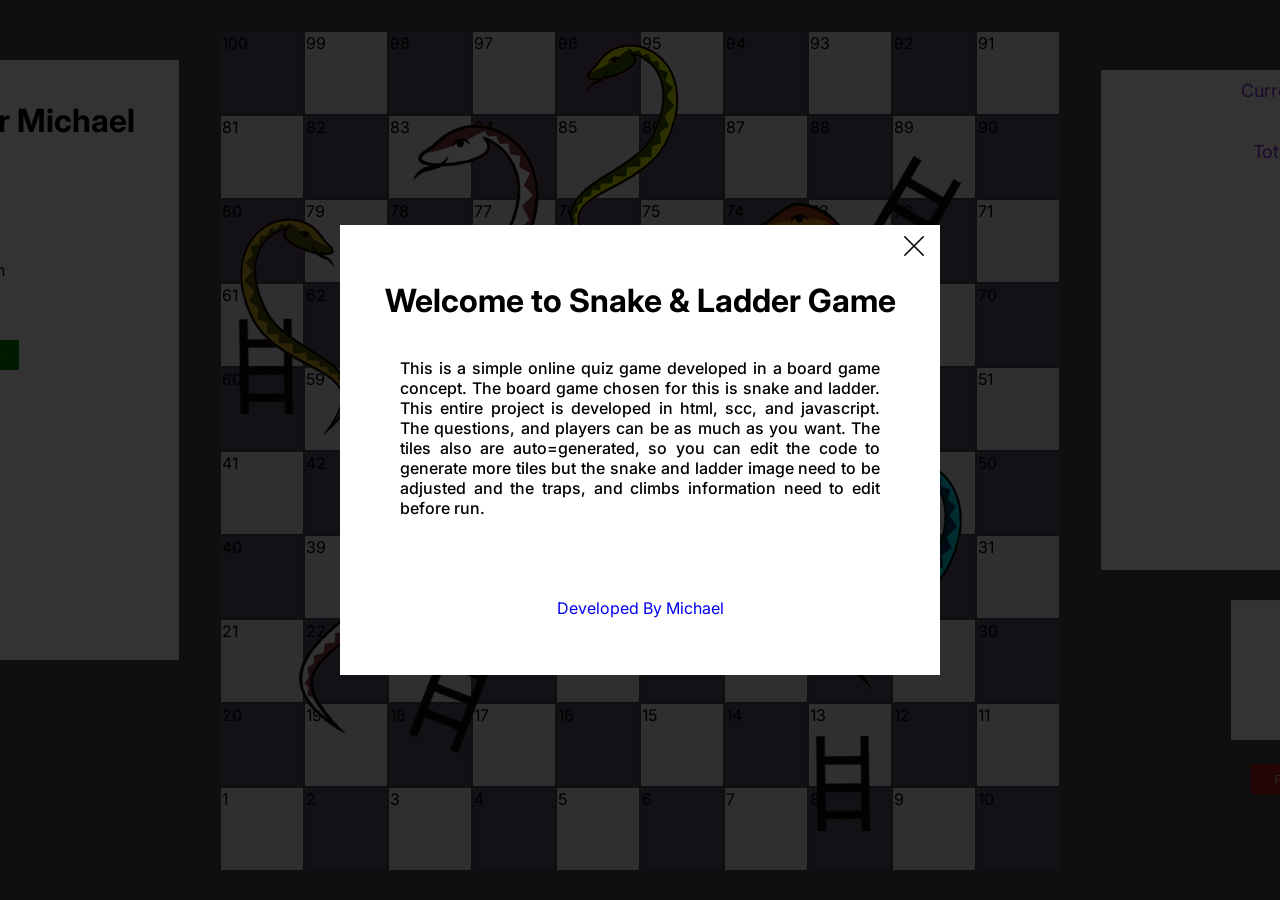
==== index.html @ 5d6901bf "first commit" ====
<!DOCTYPE html>
<html lang="en">

<head>
    <meta charset="UTF-8">
    <meta name="viewport" content="width=device-width, initial-scale=1.0">
    <link rel="stylesheet" href="./styles/css/style.css">
    <title>Snake & Ladder</title>
    <link rel='icon' href='./assets/favicon.png' type='image/x-icon'>
</head>

<body>
    <div class="question">
        <div class="small-box" id="question-small-box">
            <div class="message">
                <h1 id="question-for">Question for Michael</h1>
            </div>
            <div id="question-wrapper">
                <p id="question-part"></p>
                <label><input type="radio" name="mcq" value="a" >System calls</label>
                <label><input type="radio" name="mcq" value="b" >API</label>
                <label><input type="radio" name="mcq" value="c" >Library</label>
                <label><input type="radio" name="mcq" value="d" >Assembly Instruction</label>
                <div class="answer-wrapper">
                    <button id="answer-btn" onclick="getAnswer()">Answer</button>
                </div>
                <div class="remark-box">
                    <label id="remark" style="display: none;">Correct Answer, You Can Roll The Dice</label>
                    <button id="proceed-btn" style="display: none;" onclick="proceed()">Proceed</button>
                    <button id="next-btn" style="display: none;" onclick="nextPlayer()">Next Player</button>
                </div>
            </div>
        </div>
    </div>
    <div id="first-box" >
        <div class="small-box" style="display: none;" id="winner-announce">
            <div class="close-btn">
                <button onclick="closeInstruction()"><img src="./assets/close.png"></button>
            </div>
            <div class="message" id="announce-box">
                <h1 id="winner-name">Winner Is </h1>
            </div>
            <div class="btn-res">
                <button id="restart" onclick="location.reload();">Restart Game</button>
            </div>
        </div>
        <div class="small-box" id="welcome">
            <div class="close-btn">
                <button onclick="closeWelcome()"><img src="./assets/close.png"></button>
            </div>
            <div class="message">
                <h1>Welcome to Snake & Ladder Game</h1>
                <div class="group-box">
                    <p id="forgithub">This is a simple online quiz game developed in a board game concept. The board game chosen for this is snake and ladder. This entire project is developed in html, scc, and javascript. The questions, and players can be as much as you want. The tiles also are auto=generated, so you can edit the code to generate more tiles but the snake and ladder image need to be adjusted and the traps, and climbs information need to edit before run.</p>
                </div>
                <a href="https://github.com/MichaelDepp" target="_blank" >Developed By Michael</a>
            </div>
        </div>
        <div class="small-box" style="display: none;" id="instruction">
            <div class="close-btn">
                <button onclick="closeInstruction()"><img src="./assets/close.png"></button>
            </div>
            <div class="message">
                <h1>Instruction to Snake & Ladder Game</h1>
                <div class="instructions">
                    <p>1. First, enter the player names and start the game</p>
                    <p>2. Maximum 6 Players Only Allowed</p>
                    <p>3. Once Game started, the player need to answer the mcq question</p>
                    <p>4. Only, if he/she answers the question correctly will be allowed to roll the dice</p>
                    <p>5. If player answer the question wrongly, he/she have to miss their turn</p>
                    <p>6. The player who reach the 100th box first will be the winner</p>
                </div>
                <a href="https://github.com/MichaelDepp" target="_blank">Developed By Michael</a>
            </div>
        </div>
        <div class="small-box" style="display: none;" id="addplayer">
            <div class="message">
                <h1 style="margin-top: 100px;">Add Players</h1>
                <div class="added-player">
                    <label id="added-players"></label>
                </div>
                <div id="adding">
                    <input type="text" id="player-name">
                    <input style="margin-top: 20px;" id="player-submit" type="submit" value="Add" onclick="playertrigger()">
                    <p id="warning" style="display: none;">Invalid! Enter Valid Name!</p>
                    <p id="left-player">6 Players Left</p>
                </div>
                <div id="start-game">
                    <button id="start-btn" disabled onclick="launchgame()">Start Game</button>
                </div>
            </div>
        </div>
    </div>
    <div class="main-content">
        <div id="board">
            <img src="./assets/snake-ladder.png">
            <table id="table-board">

            </table>
        </div>
        <div class="right-block">
            <div class="player">
                <div class="current">
                    <label>Current Player</label>
                    <div class="position">
                        <p id="current-player"></p>
                        <p id="current-posi"></p>
                    </div>
                </div>
                <div class="total">
                    <label>Total Player</label>
                    <div id="total-player-display">
                    </div>
                </div>
            </div>
            <div class="roll-dice">
                <div class="dice-box">
                    <img id="dice" src="./assets/dice-1.png">
                </div>
                <div class="control">
                    <button id="btn-roll" onclick="dicerollvalue()" disabled>Roll Dice</button>
                </div>
            </div>
        </div>
    </div>
    <script>

        function playertrigger() {
            var pname = document.getElementById('player-name')

            pname = pname.value.trim()
            var warning = document.getElementById('warning')

            if (pname == "") {
                warning.style.color = 'red'
                warning.style.display = 'block'
                document.getElementById('player-name').value = ""
            } else {
                warning.style.display = 'none'
                addPlayer(pname)
            }
        }

        function closeWelcome() {

            document.getElementById('welcome').style.display = "none";
            document.getElementById('instruction').style.display = "block";
        }

        function closeInstruction() {

            document.getElementById('instruction').style.display = "none";
            document.getElementById('addplayer').style.display = "block";
        }

        function closeAddPlayer() {

            document.getElementById('addplayer').style.display = "none";
            document.getElementById('first-box').style.display = "none";

        }
    </script>
    <script src="./js/index.js"></script>
    <script src="./question.json"></script>
</body>

</html>
---- styles/css/style.css ----
@import url(https://fonts.googleapis.com/css2?family=Inter:wght@300;400;500;700&display=swap);
body {
  margin: 0;
  height: 100vh;
  background: #4d4d4d;
  font-family: "Inter", san-serif;
  display: flex;
  justify-content: center;
}

.question {
  align-items: center;
  justify-content: center;
}

.question .small-box {
  width: 400px;
  height: 600px;
  margin-top: 60px;
  margin-right: 40px;
  background: white;
}

.question .small-box .close-btn {
  text-align: right;
  padding-right: 10px;
  padding-top: 10px;
}

.question .small-box .close-btn button {
  background-color: Transparent;
  background-repeat: no-repeat;
  border: none;
  cursor: pointer;
  overflow: hidden;
  outline: none;
}

.question .small-box .close-btn button img {
  width: 20px;
}

.question .small-box .message {
  padding-top: 20px;
  text-align: center;
}

.question .small-box #question-wrapper {
  width: 300px;
  margin: 0 auto;
}

.question .small-box #question-wrapper #question-part {
  margin-top: 30px;
  text-align: center;
  font-weight: 500;
  font-size: 18px;
}

.question .small-box #question-wrapper label {
  display: block;
  padding-bottom: 10px;
}

.question .small-box #question-wrapper .answer-wrapper {
  text-align: center;
  margin-top: 50px;
}

.question .small-box #question-wrapper .answer-wrapper #answer-btn {
  width: 80px;
  height: 30px;
  color: white;
  background-color: green;
  background-repeat: no-repeat;
  border: none;
  cursor: pointer;
  overflow: hidden;
  outline: none;
}

.question .small-box #question-wrapper .answer-wrapper #answer-btn:disabled {
  opacity: 0.6;
  cursor: not-allowed;
}

.question .small-box #question-wrapper .remark-box {
  display: block;
  text-align: center;
  margin-top: 20px;
}

.question .small-box #question-wrapper .remark-box button {
  margin-left: 90px;
  width: 120px;
  height: 30px;
  color: black;
  background-color: lightskyblue;
  background-repeat: no-repeat;
  border: none;
  cursor: pointer;
  overflow: hidden;
  outline: none;
}

#forgithub {
  width: 480px;
  text-align: justify;
  font-weight: 500;
  margin-bottom: 80px;
}

#first-box {
  display: flex;
  align-items: center;
  justify-content: center;
  position: absolute;
  top: 0;
  left: 0;
  width: 100%;
  height: 100%;
  z-index: 10;
  background-color: rgba(0, 0, 0, 0.8);
}

#first-box .small-box {
  width: 600px;
  height: 450px;
  background: white;
}

#first-box .small-box a {
  margin-top: 30px;
  text-decoration: none;
}

#first-box .small-box .instructions {
  display: block;
  width: 500px;
  margin: 0 auto;
}

#first-box .small-box .instructions p {
  font-weight: 500;
}

#first-box .small-box .close-btn {
  text-align: right;
  padding-right: 10px;
  padding-top: 10px;
}

#first-box .small-box .close-btn button {
  background-color: Transparent;
  background-repeat: no-repeat;
  border: none;
  cursor: pointer;
  overflow: hidden;
  outline: none;
}

#first-box .small-box .close-btn button img {
  width: 20px;
}

#first-box .small-box .message {
  text-align: center;
}

#first-box .small-box #question-wrapper {
  width: 500px;
  margin: 0 auto;
}

#first-box .small-box #question-wrapper #question-part {
  text-align: center;
  font-weight: 500;
  font-size: 18px;
}

#first-box .small-box #question-wrapper label {
  display: block;
  padding-bottom: 10px;
}

#first-box .small-box #question-wrapper .answer-wrapper {
  text-align: center;
}

#first-box .small-box #question-wrapper .answer-wrapper #answer-btn {
  width: 80px;
  height: 30px;
  color: white;
  background-color: green;
  background-repeat: no-repeat;
  border: none;
  cursor: pointer;
  overflow: hidden;
  outline: none;
}

#first-box .small-box #question-wrapper .answer-wrapper #answer-btn:disabled {
  opacity: 0.6;
  cursor: not-allowed;
}

#first-box .small-box #question-wrapper .remark-box {
  display: block;
  text-align: center;
  margin-top: 20px;
}

#first-box .small-box #question-wrapper .remark-box button {
  margin-left: 190px;
  width: 120px;
  height: 30px;
  color: black;
  background-color: lightskyblue;
  background-repeat: no-repeat;
  border: none;
  cursor: pointer;
  overflow: hidden;
  outline: none;
}

#start-btn {
  width: 100px;
  height: 30px;
  margin-top: 20px;
  color: white;
  background-color: green;
  background-repeat: no-repeat;
  border: none;
  cursor: pointer;
  overflow: hidden;
  outline: none;
}

#start-btn:disabled {
  opacity: 0.6;
  cursor: not-allowed;
}

#winner-announce .player-box {
  display: flex;
  padding-top: 10px;
  justify-content: center;
}

#winner-announce .player-box .player-name {
  width: 200px;
  height: 30px;
  background: #d3d3d3;
  text-align: left;
  padding-top: 5px;
}

#winner-announce .player-box .player-name label {
  font-weight: 500;
  padding-left: 10px;
}

#winner-announce .player-box .player-posi {
  width: 50px;
  height: 30px;
  background: cyan;
  text-align: center;
  padding-top: 5px;
}

#winner-announce .player-box .player-posi label {
  font-weight: 500;
}

#winner-announce .btn-res {
  display: block;
  text-align: center;
}

#winner-announce .btn-res #restart {
  width: 100px;
  height: 30px;
  margin-top: 30px;
  background-color: #8400ff;
  background-repeat: no-repeat;
  border: none;
  cursor: pointer;
  overflow: hidden;
  outline: none;
  color: white;
  text-decoration: none;
}

#welcome .group-box {
  display: flex;
  justify-content: center;
}

#welcome .group-box .person-box {
  padding-left: 30px;
}

#welcome .group-box .person-box .dp-holder img {
  width: 150px;
  border-radius: 50%;
  border: blueviolet 2px solid;
}

#welcome .group-box .person-box .person-desc {
  margin-top: 20px;
  margin-bottom: 60px;
}

#welcome .group-box .person-box .person-desc label {
  display: block;
}

#welcome a {
  margin-top: 30px;
  text-decoration: none;
}

.main-content {
  padding-top: 30px;
  display: flex;
  justify-content: center;
}

#board {
  display: block;
}

#board img {
  position: absolute;
}

#board table td {
  vertical-align: top;
  min-width: 80px;
  max-width: 80px;
  width: 80px;
  height: 80px;
}

#board table td .circleholder {
  display: flex;
  justify-content: center;
  text-align: center;
  flex-wrap: wrap;
}

#board table td .circleholder .red {
  border: 2px solid black;
  background-color: red;
  height: 15px;
  border-radius: 50%;
  width: 15px;
  position: static;
  flex-shrink: 0;
}

#board table td .circleholder .green {
  border: 2px solid black;
  background-color: green;
  height: 15px;
  border-radius: 50%;
  width: 15px;
  position: static;
  flex-shrink: 0;
}

#board table td .circleholder .yellow {
  border: 2px solid black;
  background-color: yellow;
  height: 15px;
  border-radius: 50%;
  width: 15px;
  position: static;
  flex-shrink: 0;
}

#board table td .circleholder .blue {
  border: 2px solid black;
  background-color: blue;
  height: 15px;
  border-radius: 50%;
  width: 15px;
  position: static;
  flex-shrink: 0;
}

#board table td .circleholder .pink {
  border: 2px solid black;
  background-color: pink;
  height: 15px;
  border-radius: 50%;
  width: 15px;
  position: static;
  flex-shrink: 0;
}

#board table td .circleholder .black {
  border: 2px solid black;
  background-color: black;
  height: 15px;
  border-radius: 50%;
  width: 15px;
  position: static;
  flex-shrink: 0;
}

.right-block {
  display: block;
  padding-top: 40px;
  margin-left: 40px;
}

.right-block .player {
  width: 400px;
  height: 500px;
  background: white;
  overflow: auto;
}

.right-block .player .current {
  padding-top: 10px;
  text-align: center;
}

.right-block .player .current label {
  font-weight: 400;
  font-size: 18px;
  color: blueviolet;
}

.right-block .player .current .position {
  display: flex;
  font-weight: 700;
}

.right-block .player .current .position #current-player {
  text-align: left;
  right: 0;
  width: 200px;
  padding-left: 30px;
  font-size: 20px;
}

.right-block .player .current .position #current-posi {
  text-align: center;
  right: 0;
  width: 200px;
  padding-left: 30px;
  font-size: 20px;
}

.right-block .player .total {
  text-align: center;
}

.right-block .player .total label {
  font-weight: 400;
  font-size: 18px;
  color: blueviolet;
}

.right-block .player .total .player-box {
  display: flex;
  padding-top: 10px;
  justify-content: center;
}

.right-block .player .total .player-box .player-name {
  width: 300px;
  height: 30px;
  background: #d3d3d3;
  text-align: left;
  padding-top: 5px;
}

.right-block .player .total .player-box .player-name label {
  font-weight: 500;
  padding-left: 10px;
}

.right-block .player .total .player-box .player-posi {
  width: 50px;
  height: 30px;
  background: cyan;
  text-align: center;
  padding-top: 5px;
}

.right-block .player .total .player-box .player-posi label {
  font-weight: 500;
}

.right-block .roll-dice {
  margin-top: 30px;
  text-align: center;
}

.right-block .roll-dice .dice-box img {
  width: 140px;
}

.right-block .roll-dice .control button {
  width: 100px;
  height: 30px;
  margin-top: 20px;
  color: white;
  background-color: red;
  background-repeat: no-repeat;
  border: none;
  cursor: pointer;
  overflow: hidden;
  outline: none;
}

.right-block .roll-dice .control button:disabled {
  opacity: 0.6;
  cursor: not-allowed;
}
/*# sourceMappingURL=style.css.map */
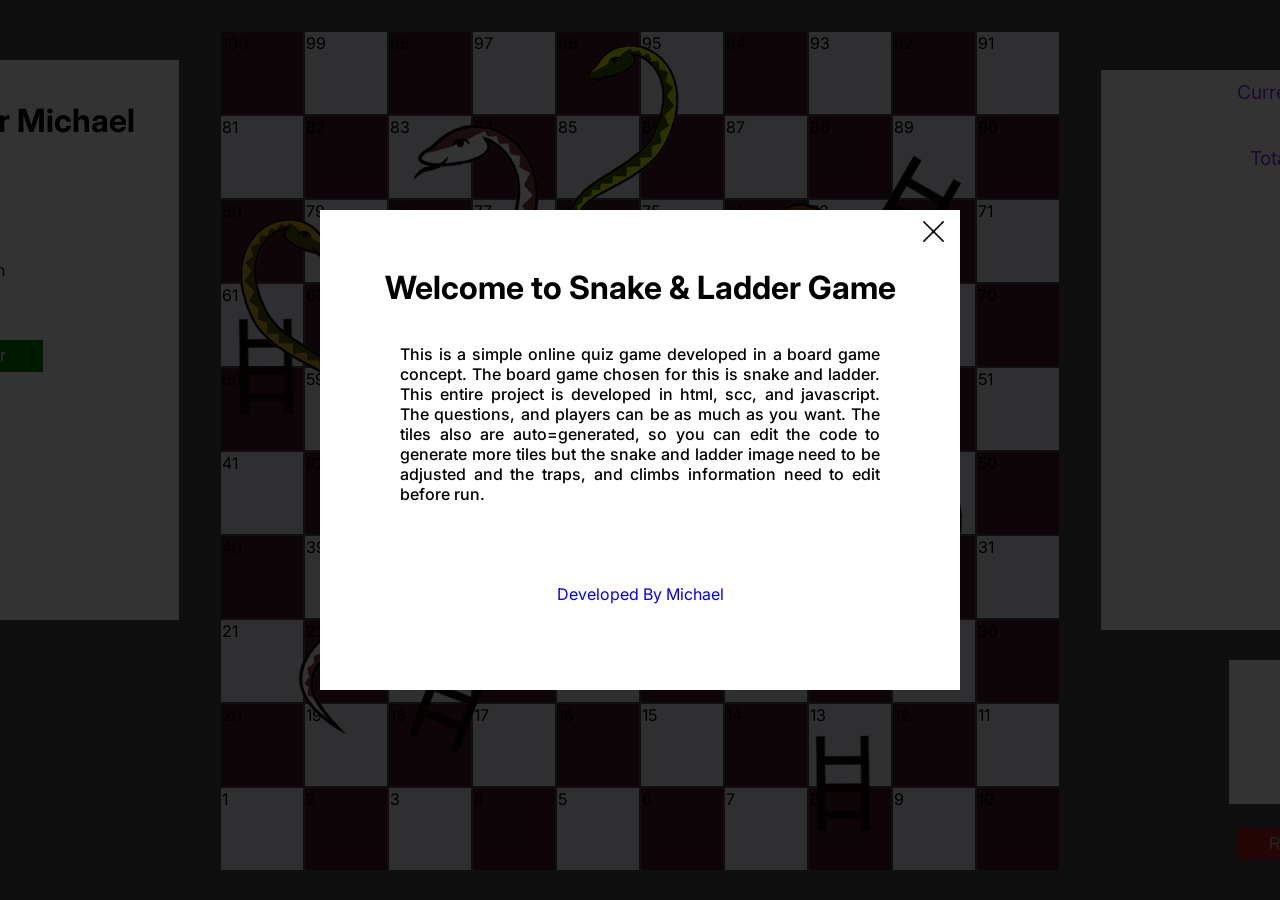
==== commit db66787d: "Second update" ====
--- a/index.html
+++ b/index.html
@@ -9,7 +9,7 @@
     <link rel='icon' href='./assets/favicon.png' type='image/x-icon'>
 </head>
 
-<body>
+<body id="container">
     <div class="question">
         <div class="small-box" id="question-small-box">
             <div class="message">
@@ -35,7 +35,7 @@
     <div id="first-box" >
         <div class="small-box" style="display: none;" id="winner-announce">
             <div class="close-btn">
-                <button onclick="closeInstruction()"><img src="./assets/close.png"></button>
+                <button onclick="closeWinner()"><img src="./assets/close.png"></button>
             </div>
             <div class="message" id="announce-box">
                 <h1 id="winner-name">Winner Is </h1>
@@ -159,6 +159,11 @@
             document.getElementById('first-box').style.display = "none";
 
         }
+
+        function closeWinner() {
+            document.getElementById('winner-announce').style.display = "none";
+            document.getElementById('first-box').style.display = "none";
+        }
     </script>
     <script src="./js/index.js"></script>
     <script src="./question.json"></script>
--- a/styles/css/style.css
+++ b/styles/css/style.css
@@ -14,8 +14,8 @@
 }
 
 .question .small-box {
-  width: 400px;
-  height: 600px;
+  width: 25em;
+  height: 35em;
   margin-top: 60px;
   margin-right: 40px;
   background: white;
@@ -42,6 +42,7 @@
 
 .question .small-box .message {
   padding-top: 20px;
+  font-size: 1em;
   text-align: center;
 }
 
@@ -60,6 +61,7 @@
 .question .small-box #question-wrapper label {
   display: block;
   padding-bottom: 10px;
+  font-size: 1em;
 }
 
 .question .small-box #question-wrapper .answer-wrapper {
@@ -68,8 +70,9 @@
 }
 
 .question .small-box #question-wrapper .answer-wrapper #answer-btn {
-  width: 80px;
-  height: 30px;
+  width: 8em;
+  height: 2em;
+  font-size: 1em;
   color: white;
   background-color: green;
   background-repeat: no-repeat;
@@ -104,10 +107,11 @@
 }
 
 #forgithub {
-  width: 480px;
+  width: 30em;
   text-align: justify;
   font-weight: 500;
   margin-bottom: 80px;
+  font-size: 1em;
 }
 
 #first-box {
@@ -124,8 +128,8 @@
 }
 
 #first-box .small-box {
-  width: 600px;
-  height: 450px;
+  width: 40em;
+  height: 30em;
   background: white;
 }
 
@@ -142,6 +146,7 @@
 
 #first-box .small-box .instructions p {
   font-weight: 500;
+  font-size: 1em;
 }
 
 #first-box .small-box .close-btn {
@@ -160,11 +165,12 @@
 }
 
 #first-box .small-box .close-btn button img {
-  width: 20px;
+  width: 1.6em;
 }
 
 #first-box .small-box .message {
   text-align: center;
+  font-size: 1em;
 }
 
 #first-box .small-box #question-wrapper {
@@ -224,8 +230,9 @@
 }
 
 #start-btn {
-  width: 100px;
-  height: 30px;
+  width: 8em;
+  height: 2em;
+  font-size: 1em;
   margin-top: 20px;
   color: white;
   background-color: green;
@@ -248,8 +255,8 @@
 }
 
 #winner-announce .player-box .player-name {
-  width: 200px;
-  height: 30px;
+  width: 17rem;
+  height: 2rem;
   background: #d3d3d3;
   text-align: left;
   padding-top: 5px;
@@ -257,12 +264,13 @@
 
 #winner-announce .player-box .player-name label {
   font-weight: 500;
+  font-size: 1em;
   padding-left: 10px;
 }
 
 #winner-announce .player-box .player-posi {
-  width: 50px;
-  height: 30px;
+  width: 3rem;
+  height: 2rem;
   background: cyan;
   text-align: center;
   padding-top: 5px;
@@ -317,6 +325,7 @@
 
 #welcome a {
   margin-top: 30px;
+  font-size: 1em;
   text-decoration: none;
 }
 
@@ -336,10 +345,10 @@
 
 #board table td {
   vertical-align: top;
-  min-width: 80px;
-  max-width: 80px;
-  width: 80px;
-  height: 80px;
+  min-width: 5em;
+  max-width: 5em;
+  width: 5em;
+  height: 5em;
 }
 
 #board table td .circleholder {
@@ -416,8 +425,8 @@
 }
 
 .right-block .player {
-  width: 400px;
-  height: 500px;
+  width: 25em;
+  height: 35em;
   background: white;
   overflow: auto;
 }
@@ -429,7 +438,7 @@
 
 .right-block .player .current label {
   font-weight: 400;
-  font-size: 18px;
+  font-size: 1.2em;
   color: blueviolet;
 }
 
@@ -443,7 +452,7 @@
   right: 0;
   width: 200px;
   padding-left: 30px;
-  font-size: 20px;
+  font-size: 1.3em;
 }
 
 .right-block .player .current .position #current-posi {
@@ -451,7 +460,7 @@
   right: 0;
   width: 200px;
   padding-left: 30px;
-  font-size: 20px;
+  font-size: 1.3em;
 }
 
 .right-block .player .total {
@@ -460,7 +469,7 @@
 
 .right-block .player .total label {
   font-weight: 400;
-  font-size: 18px;
+  font-size: 1.2em;
   color: blueviolet;
 }
 
@@ -471,8 +480,8 @@
 }
 
 .right-block .player .total .player-box .player-name {
-  width: 300px;
-  height: 30px;
+  width: 17rem;
+  height: 2rem;
   background: #d3d3d3;
   text-align: left;
   padding-top: 5px;
@@ -480,18 +489,20 @@
 
 .right-block .player .total .player-box .player-name label {
   font-weight: 500;
+  font-size: 1em;
   padding-left: 10px;
 }
 
 .right-block .player .total .player-box .player-posi {
-  width: 50px;
-  height: 30px;
+  width: 3rem;
+  height: 2rem;
   background: cyan;
   text-align: center;
   padding-top: 5px;
 }
 
 .right-block .player .total .player-box .player-posi label {
+  font-size: 1em;
   font-weight: 500;
 }
 
@@ -501,12 +512,13 @@
 }
 
 .right-block .roll-dice .dice-box img {
-  width: 140px;
+  width: 9em;
 }
 
 .right-block .roll-dice .control button {
-  width: 100px;
-  height: 30px;
+  width: 8em;
+  height: 2em;
+  font-size: 1em;
   margin-top: 20px;
   color: white;
   background-color: red;
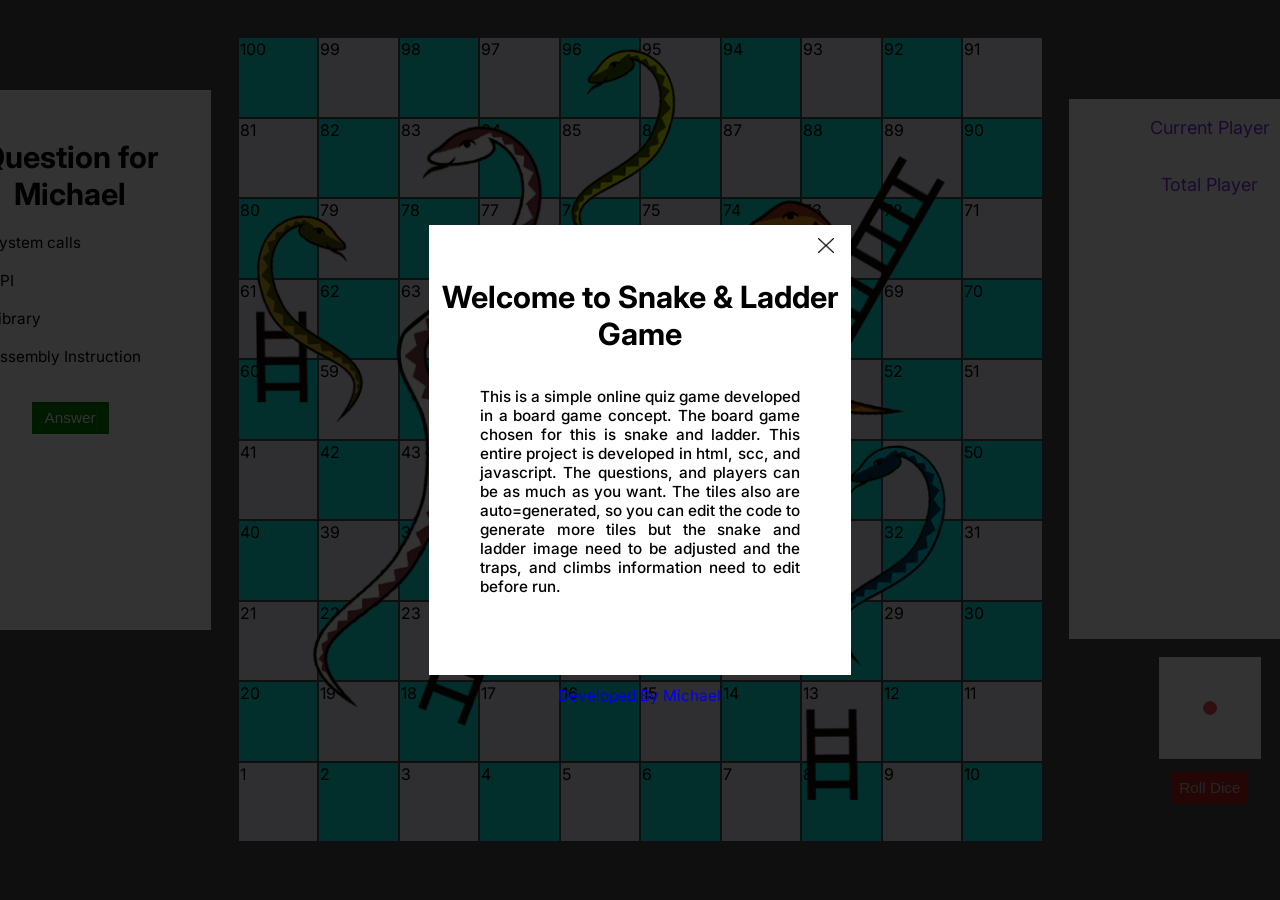
==== commit c4425707: "new update" ====
--- a/index.html
+++ b/index.html
@@ -75,13 +75,13 @@
         </div>
         <div class="small-box" style="display: none;" id="addplayer">
             <div class="message">
-                <h1 style="margin-top: 100px;">Add Players</h1>
+                <h1 style="margin-top: 8vh;">Add Players</h1>
                 <div class="added-player">
                     <label id="added-players"></label>
                 </div>
                 <div id="adding">
                     <input type="text" id="player-name">
-                    <input style="margin-top: 20px;" id="player-submit" type="submit" value="Add" onclick="playertrigger()">
+                    <input style="margin-top: 2vh;" id="player-submit" type="submit" value="Add" onclick="playertrigger()">
                     <p id="warning" style="display: none;">Invalid! Enter Valid Name!</p>
                     <p id="left-player">6 Players Left</p>
                 </div>
--- a/styles/css/style.css
+++ b/styles/css/style.css
@@ -14,65 +14,46 @@
 }
 
 .question .small-box {
-  width: 25em;
-  height: 35em;
-  margin-top: 60px;
-  margin-right: 40px;
+  width: 22vw;
+  height: 60vh;
+  margin-top: 10vh;
+  margin-right: 2vw;
   background: white;
 }
 
-.question .small-box .close-btn {
-  text-align: right;
-  padding-right: 10px;
-  padding-top: 10px;
-}
-
-.question .small-box .close-btn button {
-  background-color: Transparent;
-  background-repeat: no-repeat;
-  border: none;
-  cursor: pointer;
-  overflow: hidden;
-  outline: none;
-}
-
-.question .small-box .close-btn button img {
-  width: 20px;
-}
-
 .question .small-box .message {
-  padding-top: 20px;
-  font-size: 1em;
+  padding-top: 3vh;
+  font-size: 1.7vh;
   text-align: center;
 }
 
 .question .small-box #question-wrapper {
-  width: 300px;
+  width: 16vw;
   margin: 0 auto;
 }
 
 .question .small-box #question-wrapper #question-part {
-  margin-top: 30px;
-  text-align: center;
-  font-weight: 500;
-  font-size: 18px;
+  margin-top: 2vh;
+  text-align: center;
+  font-weight: 500;
+  font-size: 2vh;
 }
 
 .question .small-box #question-wrapper label {
   display: block;
-  padding-bottom: 10px;
-  font-size: 1em;
+  padding-bottom: 2vh;
+  font-size: 1.7vh;
 }
 
 .question .small-box #question-wrapper .answer-wrapper {
   text-align: center;
-  margin-top: 50px;
+  margin-top: 2vh;
 }
 
 .question .small-box #question-wrapper .answer-wrapper #answer-btn {
-  width: 8em;
-  height: 2em;
-  font-size: 1em;
+  width: 6vw;
+  height: 3.5vh;
+  font-size: 1.7vh;
   color: white;
   background-color: green;
   background-repeat: no-repeat;
@@ -90,13 +71,14 @@
 .question .small-box #question-wrapper .remark-box {
   display: block;
   text-align: center;
-  margin-top: 20px;
+  margin-top: 2vh;
 }
 
 .question .small-box #question-wrapper .remark-box button {
-  margin-left: 90px;
-  width: 120px;
-  height: 30px;
+  margin-left: 5vw;
+  width: 6vw;
+  height: 3.5vh;
+  font-size: 1.7vh;
   color: black;
   background-color: lightskyblue;
   background-repeat: no-repeat;
@@ -107,11 +89,11 @@
 }
 
 #forgithub {
-  width: 30em;
+  width: 25vw;
   text-align: justify;
   font-weight: 500;
-  margin-bottom: 80px;
-  font-size: 1em;
+  margin-bottom: 10vh;
+  font-size: 1.7vh;
 }
 
 #first-box {
@@ -128,31 +110,31 @@
 }
 
 #first-box .small-box {
-  width: 40em;
-  height: 30em;
+  width: 33vw;
+  height: 50vh;
   background: white;
 }
 
 #first-box .small-box a {
-  margin-top: 30px;
+  margin-top: 10vh;
   text-decoration: none;
 }
 
 #first-box .small-box .instructions {
   display: block;
-  width: 500px;
+  width: 30vw;
   margin: 0 auto;
 }
 
 #first-box .small-box .instructions p {
   font-weight: 500;
-  font-size: 1em;
+  font-size: 1.7vh;
 }
 
 #first-box .small-box .close-btn {
   text-align: right;
-  padding-right: 10px;
-  padding-top: 10px;
+  padding-right: 1.3vh;
+  padding-top: 1.3vh;
 }
 
 #first-box .small-box .close-btn button {
@@ -165,28 +147,28 @@
 }
 
 #first-box .small-box .close-btn button img {
-  width: 1.6em;
+  width: 1.2vw;
 }
 
 #first-box .small-box .message {
   text-align: center;
-  font-size: 1em;
+  font-size: 1.7vh;
 }
 
 #first-box .small-box #question-wrapper {
-  width: 500px;
+  width: 20vw;
   margin: 0 auto;
 }
 
 #first-box .small-box #question-wrapper #question-part {
   text-align: center;
   font-weight: 500;
-  font-size: 18px;
+  font-size: 1.7vh;
 }
 
 #first-box .small-box #question-wrapper label {
   display: block;
-  padding-bottom: 10px;
+  padding-bottom: 2vh;
 }
 
 #first-box .small-box #question-wrapper .answer-wrapper {
@@ -194,8 +176,8 @@
 }
 
 #first-box .small-box #question-wrapper .answer-wrapper #answer-btn {
-  width: 80px;
-  height: 30px;
+  width: 5vw;
+  height: 3vh;
   color: white;
   background-color: green;
   background-repeat: no-repeat;
@@ -213,13 +195,14 @@
 #first-box .small-box #question-wrapper .remark-box {
   display: block;
   text-align: center;
-  margin-top: 20px;
+  margin-top: 3vh;
 }
 
 #first-box .small-box #question-wrapper .remark-box button {
-  margin-left: 190px;
-  width: 120px;
-  height: 30px;
+  margin-left: 5vw;
+  width: 6vw;
+  height: 3.5vh;
+  font-size: 1.7vh;
   color: black;
   background-color: lightskyblue;
   background-repeat: no-repeat;
@@ -230,10 +213,10 @@
 }
 
 #start-btn {
-  width: 8em;
-  height: 2em;
-  font-size: 1em;
-  margin-top: 20px;
+  width: 6vw;
+  height: 3.5vh;
+  font-size: 1.7vh;
+  margin-top: 1vh;
   color: white;
   background-color: green;
   background-repeat: no-repeat;
@@ -250,30 +233,30 @@
 
 #winner-announce .player-box {
   display: flex;
-  padding-top: 10px;
+  padding-top: 2vh;
   justify-content: center;
 }
 
 #winner-announce .player-box .player-name {
-  width: 17rem;
-  height: 2rem;
+  width: 15vw;
+  height: 3vh;
   background: #d3d3d3;
   text-align: left;
-  padding-top: 5px;
+  padding-top: 1vh;
 }
 
 #winner-announce .player-box .player-name label {
   font-weight: 500;
-  font-size: 1em;
-  padding-left: 10px;
+  font-size: 1.7vh;
+  padding-left: 1vw;
 }
 
 #winner-announce .player-box .player-posi {
-  width: 3rem;
-  height: 2rem;
+  width: 5vh;
+  height: 3vh;
   background: cyan;
   text-align: center;
-  padding-top: 5px;
+  padding-top: 1vh;
 }
 
 #winner-announce .player-box .player-posi label {
@@ -286,9 +269,10 @@
 }
 
 #winner-announce .btn-res #restart {
-  width: 100px;
-  height: 30px;
-  margin-top: 30px;
+  width: 6vw;
+  height: 3.5vh;
+  font-size: 1.7vh;
+  margin-top: 2.5vh;
   background-color: #8400ff;
   background-repeat: no-repeat;
   border: none;
@@ -304,33 +288,14 @@
   justify-content: center;
 }
 
-#welcome .group-box .person-box {
-  padding-left: 30px;
-}
-
-#welcome .group-box .person-box .dp-holder img {
-  width: 150px;
-  border-radius: 50%;
-  border: blueviolet 2px solid;
-}
-
-#welcome .group-box .person-box .person-desc {
-  margin-top: 20px;
-  margin-bottom: 60px;
-}
-
-#welcome .group-box .person-box .person-desc label {
-  display: block;
-}
-
 #welcome a {
-  margin-top: 30px;
-  font-size: 1em;
+  margin-top: 1vh;
+  font-size: 1.7vh;
   text-decoration: none;
 }
 
 .main-content {
-  padding-top: 30px;
+  padding-top: 4vh;
   display: flex;
   justify-content: center;
 }
@@ -341,14 +306,15 @@
 
 #board img {
   position: absolute;
+  height: 89vh;
 }
 
 #board table td {
   vertical-align: top;
-  min-width: 5em;
-  max-width: 5em;
-  width: 5em;
-  height: 5em;
+  min-width: 8.5vh;
+  max-width: 8.5vh;
+  width: 8.5vh;
+  height: 8.5vh;
 }
 
 #board table td .circleholder {
@@ -359,108 +325,107 @@
 }
 
 #board table td .circleholder .red {
-  border: 2px solid black;
+  border: 0.2vh solid black;
   background-color: red;
-  height: 15px;
+  height: 1.5vh;
   border-radius: 50%;
-  width: 15px;
+  width: 1.5vh;
   position: static;
   flex-shrink: 0;
 }
 
 #board table td .circleholder .green {
-  border: 2px solid black;
+  border: 0.2vh solid black;
   background-color: green;
-  height: 15px;
+  height: 1.5vh;
   border-radius: 50%;
-  width: 15px;
+  width: 1.5vh;
   position: static;
   flex-shrink: 0;
 }
 
 #board table td .circleholder .yellow {
-  border: 2px solid black;
+  border: 0.2vh solid black;
   background-color: yellow;
-  height: 15px;
+  height: 1.5vh;
   border-radius: 50%;
-  width: 15px;
+  width: 1.5vh;
   position: static;
   flex-shrink: 0;
 }
 
 #board table td .circleholder .blue {
-  border: 2px solid black;
+  border: 0.2vh solid black;
   background-color: blue;
-  height: 15px;
+  height: 1.5vh;
   border-radius: 50%;
-  width: 15px;
+  width: 1.5vh;
   position: static;
   flex-shrink: 0;
 }
 
 #board table td .circleholder .pink {
-  border: 2px solid black;
+  border: 0.2vh solid black;
   background-color: pink;
-  height: 15px;
+  height: 1.5vh;
   border-radius: 50%;
-  width: 15px;
+  width: 1.5vh;
   position: static;
   flex-shrink: 0;
 }
 
 #board table td .circleholder .black {
-  border: 2px solid black;
+  border: 0.2vh solid black;
   background-color: black;
-  height: 15px;
+  height: 1.5vh;
   border-radius: 50%;
-  width: 15px;
+  width: 1.5vh;
   position: static;
   flex-shrink: 0;
 }
 
 .right-block {
   display: block;
-  padding-top: 40px;
-  margin-left: 40px;
+  padding-top: 7vh;
+  margin-left: 2vw;
 }
 
 .right-block .player {
-  width: 25em;
-  height: 35em;
+  width: 22vw;
+  height: 60vh;
   background: white;
   overflow: auto;
 }
 
 .right-block .player .current {
-  padding-top: 10px;
+  padding-top: 2vh;
   text-align: center;
 }
 
 .right-block .player .current label {
   font-weight: 400;
-  font-size: 1.2em;
+  font-size: 2vh;
   color: blueviolet;
 }
 
 .right-block .player .current .position {
   display: flex;
   font-weight: 700;
+  justify-content: center;
 }
 
 .right-block .player .current .position #current-player {
   text-align: left;
   right: 0;
-  width: 200px;
-  padding-left: 30px;
-  font-size: 1.3em;
+  width: 15vw;
+  font-size: 2vh;
 }
 
 .right-block .player .current .position #current-posi {
   text-align: center;
   right: 0;
-  width: 200px;
-  padding-left: 30px;
-  font-size: 1.3em;
+  padding-left: 2vw;
+  font-size: 2vh;
 }
 
 .right-block .player .total {
@@ -469,57 +434,57 @@
 
 .right-block .player .total label {
   font-weight: 400;
-  font-size: 1.2em;
+  font-size: 2vh;
   color: blueviolet;
 }
 
 .right-block .player .total .player-box {
   display: flex;
-  padding-top: 10px;
+  padding-top: 2vh;
   justify-content: center;
 }
 
 .right-block .player .total .player-box .player-name {
-  width: 17rem;
-  height: 2rem;
+  width: 15vw;
+  height: 3vh;
   background: #d3d3d3;
   text-align: left;
-  padding-top: 5px;
+  padding-top: 1vh;
 }
 
 .right-block .player .total .player-box .player-name label {
   font-weight: 500;
-  font-size: 1em;
-  padding-left: 10px;
+  font-size: 1.7vh;
+  padding-left: 1vw;
 }
 
 .right-block .player .total .player-box .player-posi {
-  width: 3rem;
-  height: 2rem;
+  width: 5vh;
+  height: 3vh;
   background: cyan;
   text-align: center;
-  padding-top: 5px;
+  padding-top: 1vh;
 }
 
 .right-block .player .total .player-box .player-posi label {
-  font-size: 1em;
+  font-size: 1.7vh;
   font-weight: 500;
 }
 
 .right-block .roll-dice {
-  margin-top: 30px;
+  margin-top: 2vh;
   text-align: center;
 }
 
 .right-block .roll-dice .dice-box img {
-  width: 9em;
+  width: 8vw;
 }
 
 .right-block .roll-dice .control button {
-  width: 8em;
-  height: 2em;
-  font-size: 1em;
-  margin-top: 20px;
+  width: 6vw;
+  height: 3.5vh;
+  font-size: 1.7vh;
+  margin-top: 1vh;
   color: white;
   background-color: red;
   background-repeat: no-repeat;
@@ -533,4 +498,10 @@
   opacity: 0.6;
   cursor: not-allowed;
 }
+
+@media all and (orientation: portrait) {
+  body {
+    transform: rotate(90deg);
+  }
+}
 /*# sourceMappingURL=style.css.map */
